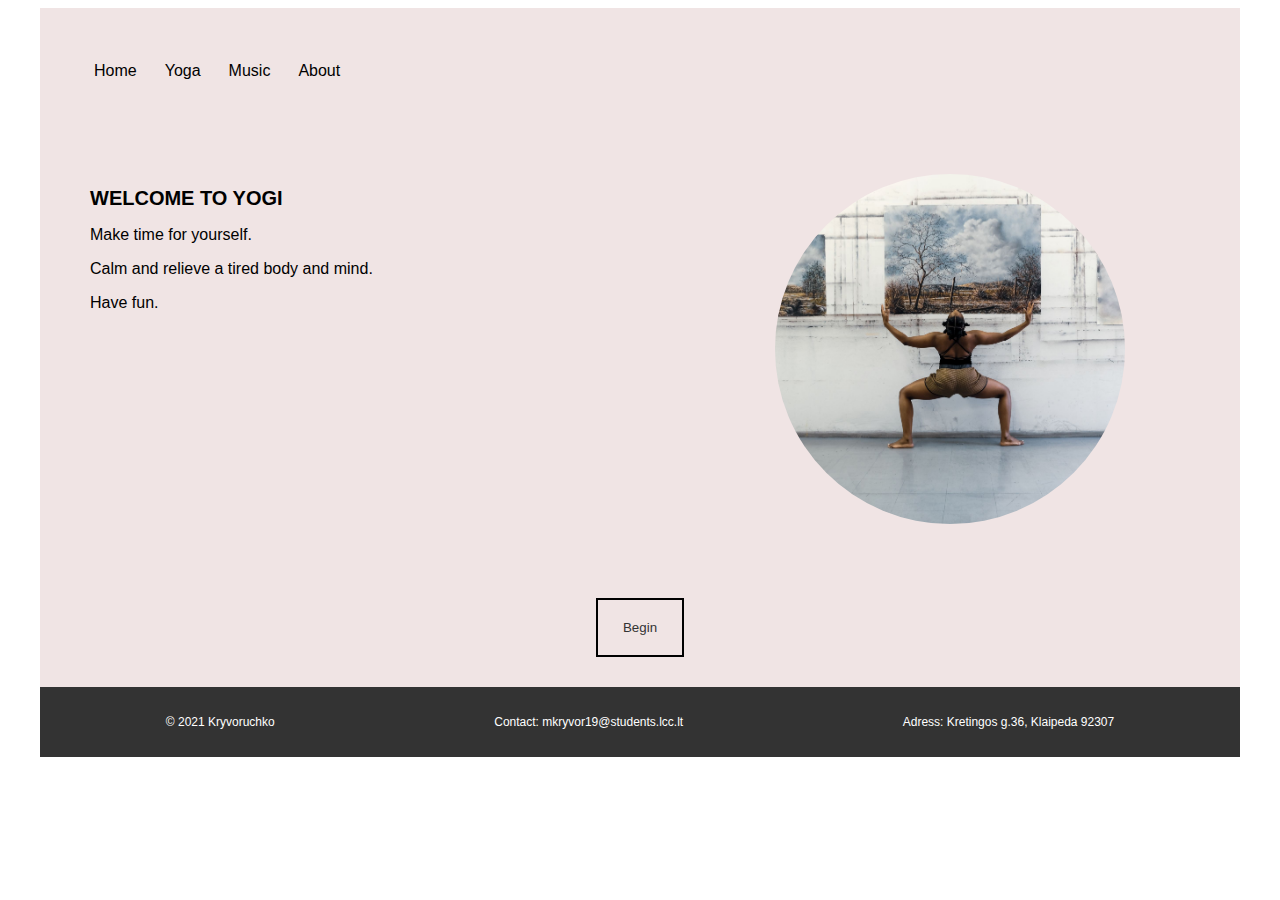
==== index.html @ e69b0d85 "Add files via upload" ====
<!DOCTYPE html>
<html>

			<head>
				<title>Personal Website</title>
				<link rel="stylesheet" href="styles.css">
			</head>
			<body>
			<div id="container">
				<header>
					<nav>
						<ul>
						  <li><a href="index.html">Home</a></li>
						  <li><a href="yoga.html">Yoga</a></li>
						  <li><a href="music.html">Music</a></li>
						  <li><a href="about.html">About</a></li>
                        </ul>
					</nav>
				</header>
				<main>
					<div class="two-column">
						<div>
							<h1>WELCOME TO YOGI</h1>
							<p>
								Make time for yourself. 
							</p>
						
							<p>
								Calm and relieve a tired body and mind. 
							</p>
							<p>
								Have fun.
							</p>
						</div>
						<div>
							<img class="yoga-pic" src="yoga2.jpg" alt="Yogi">
						</div>   
					</div>
					<div class="button-wrapper"> 
					<a href="yoga.html">
						<button>Begin</button>
					</a>
					</div>
				</main> 
				<footer>
					<p>© 2021 Kryvoruchko</p>
					<p>Contact: mkryvor19@students.lcc.lt</p>
					<p>Adress: Kretingos g.36, Klaipeda 92307</p>
					
				</footer>
				</div>
			</body> 


</html>
---- styles.css ----
body{
background-color: white;
	}
#container{
	width: 1200px;
	margin: 0 auto;
	background-color: white;
}
	
header{
	background-color: #f0e4e4;
	padding: 40px;
}
	
header h2{
	margin: 0;
	padding-left: 14px;
	padding-top: 20;
	padding-bottom: 10;
}

h1 {
	font-size: 20px;
	font-family: 'Nunito', sans-serif;
}

p {
	font-family: 'Nunito', sans-serif;
	font-size: 16px;
}

.center {
	display: block;
	margin-right: auto;
	margin-left: auto;
}

nav ul {
  list-style-type: none;
  margin: 0;
  padding: 0;
  overflow: hidden;
  font-family: 'Nunito', sans-serif;
  
}

nav li {
  float: left;
}

nav li a {
  display: block;
  color: black;
  text-align: center;
  padding: 14px 14px;
  text-decoration: none;
}

/* Change the link color to #111 (black) on hover */
nav li a:hover {
  background-color: #333;
}

footer{
	background-color: #333;
	padding: 16px;
	display: flex;
	justify-content: space-around;
}
footer p{
	color: white;
	font-size: 12px;

}

.yoga-pic {
	width: 600px;
	height: 350px;
    clip-path: circle()
}

.journey-pic {
	width: 500px;
	height: 350px;
	clip-path: circle();
}

.practice-pic {
	width: 500px;
	clip-path: circle();
}

.music-pic {
	width: 350px;
	clip-path: circle();
}

.about-pic {
	width: 380px;
	height: 340px;
    clip-path: circle();
}

.two-column {
	display: grid;
	grid-template-columns: 50% 50%;
	padding: 40px;
	background-color: #f0e4e4;
}

.two-column div{
	background-color: #f0e4e4;
	margin-left: 10px;
	margin-right:10px;
}

.button-wrapper {

  text-align: center;
  background-color: #f0e4e4;
  padding: 20px;
  font-size: 16px;
}

.button-wrapper button {
	background-color: transparent;
    background-repeat: no-repeat;
    border: none;
    outline: none;
	color: #333;
	cursor: pointer;
	border: 2px solid black;
	padding: 20px 25px;
	margin: 10px;
	
}
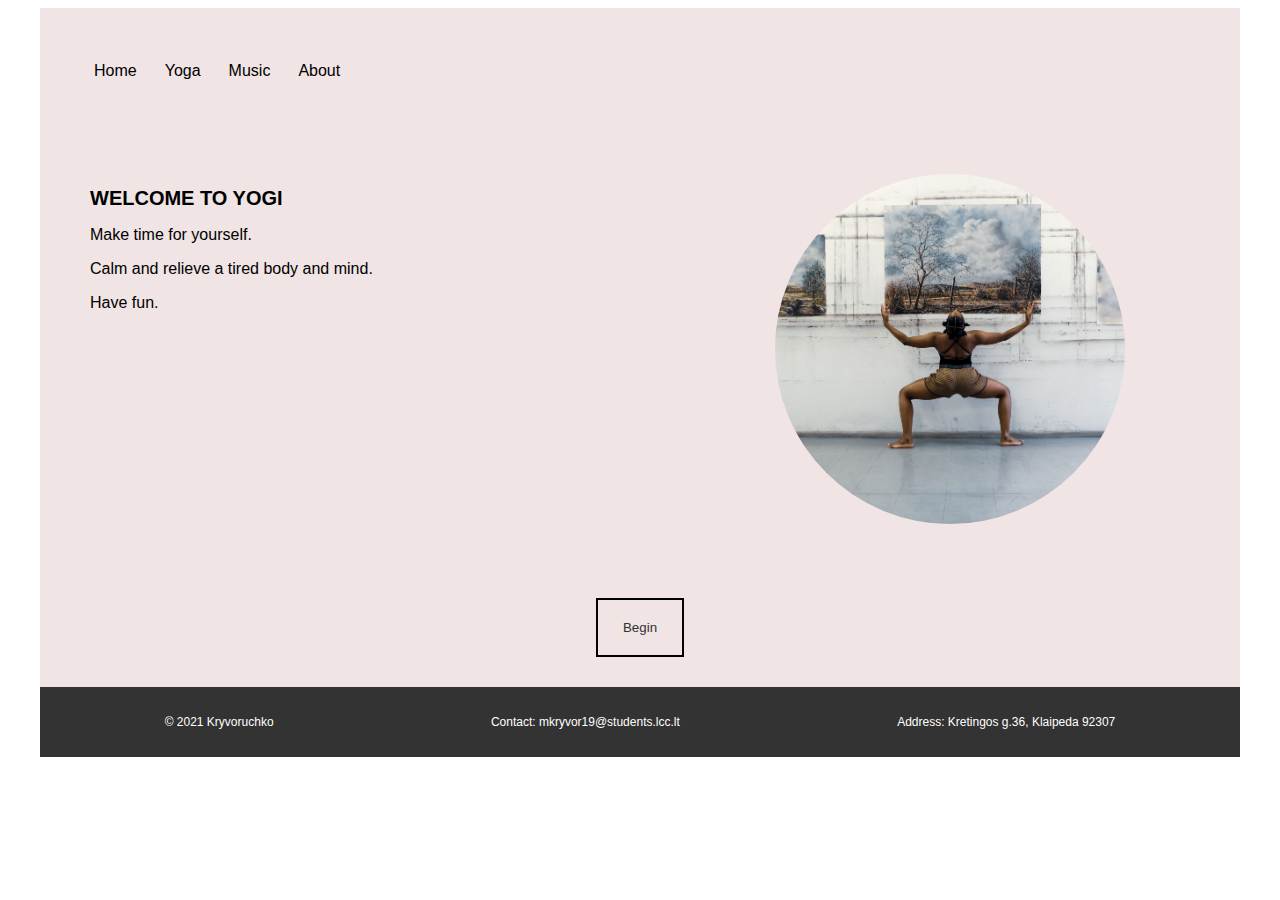
==== commit 9cf4b3e5: "Update index.html" ====
--- a/index.html
+++ b/index.html
@@ -14,7 +14,7 @@
 						  <li><a href="yoga.html">Yoga</a></li>
 						  <li><a href="music.html">Music</a></li>
 						  <li><a href="about.html">About</a></li>
-                        </ul>
+                        			</ul>
 					</nav>
 				</header>
 				<main>
@@ -45,11 +45,11 @@
 				<footer>
 					<p>© 2021 Kryvoruchko</p>
 					<p>Contact: mkryvor19@students.lcc.lt</p>
-					<p>Adress: Kretingos g.36, Klaipeda 92307</p>
+					<p>Address: Kretingos g.36, Klaipeda 92307</p>
 					
 				</footer>
 				</div>
 			</body> 
 
 
-</html>+</html>
